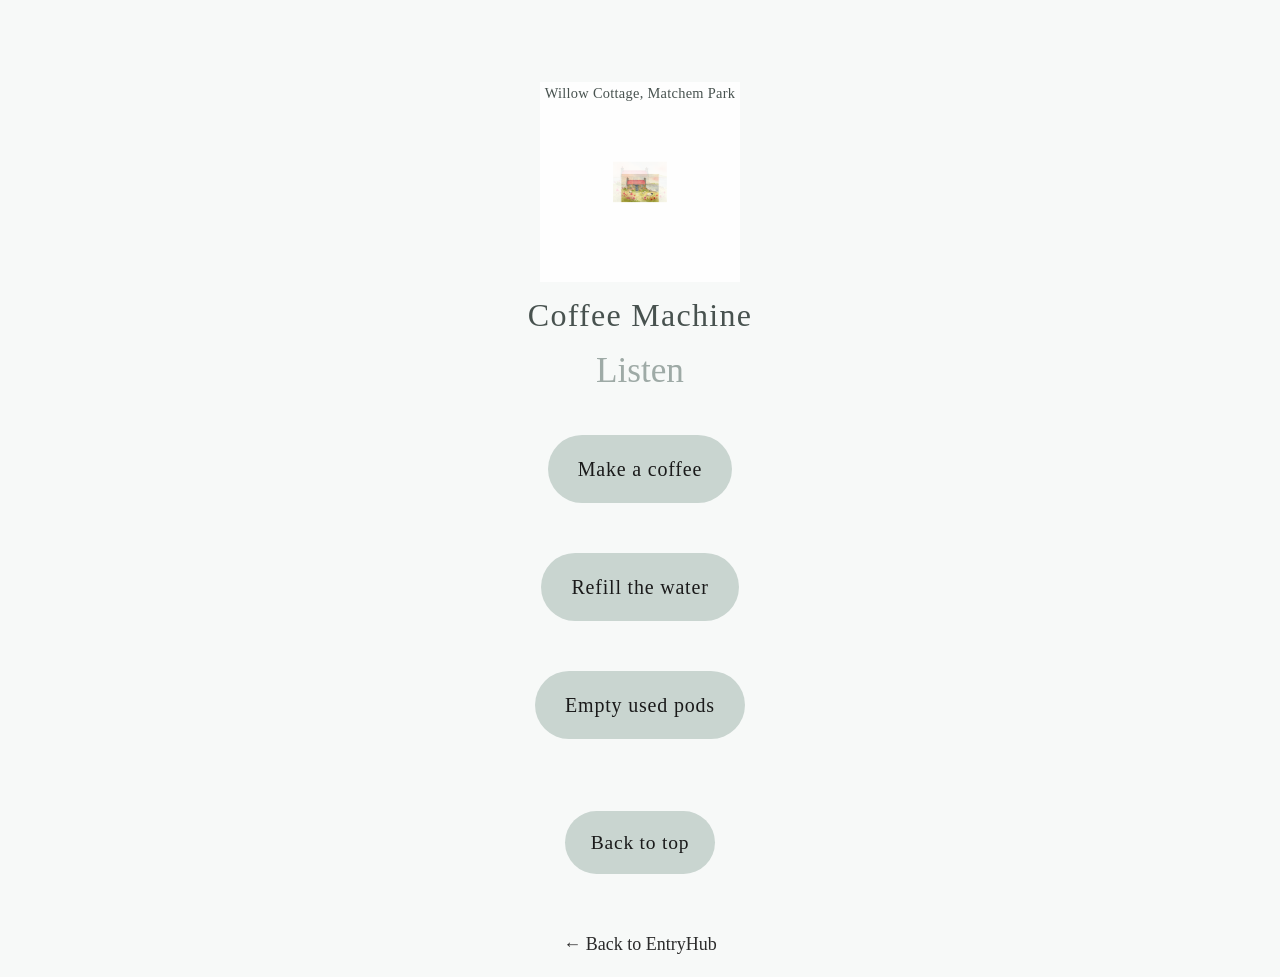
==== docs/index.html @ 883d32c1 "Update header with image and clean up markup Removed redundant image tag and added a new image with " ====
<!doctype html>
<html lang="en-GB">
<head>
  <meta charset="utf-8" />
  <meta name="viewport" content="width=device-width, initial-scale=1" />
  <title>Coffee Machine — Listen</title>
  <link rel="stylesheet" href="style.css?v=29" />
</head>
<body>
  <main class="wrap">

    <header class="hero" style="text-align: center;">

  <p class="place">Willow Cottage, Matchem Park</p>

  <p class="sr-only">
    Willow Cottage, Match-em Park
  </p>

  <!-- 👇 ADD IMAGE HERE -->
  <img src="images/cottage.png" alt="" class="listen-image" />

  <p class="kicker">Coffee Machine</p>
  <h1 class="light-heading">Listen</h1>

</header>

    <div class="chips">

      <div class="chip-item">
        <button type="button" onclick="playSection('coffeeAudio', 'coffeeText', this)">
          Make a coffee
        </button>
        <div id="coffeeText" class="discover-text" hidden>
          <p>
            Let’s take a look together.<br><br>
            Press the power button on the top to turn the machine on.<br>
            When the green light comes on, it’s ready.<br><br>
            Lift the lever at the front and place a coffee pod inside,<br>
            with the flat side facing down.<br><br>
            Lower the lever until it clicks into place.<br>
            Place your cup on the drip tray under the spout.<br><br>
            Then press espresso for a small coffee,<br>
            or lungo for a longer one.<br><br>
            The machine will stop automatically when your coffee is ready.<br>
            You’re all set.<br><br>
            Enjoy your coffee.
          </p>
        </div>
      </div>

      <div class="chip-item">
        <button type="button" onclick="playSection('waterAudio', 'waterText', this)">
          Refill the water
        </button>
        <div id="waterText" class="discover-text" hidden>
          <p>
            Lift the water tank from the back of the machine.<br><br>
            It’s clear plastic, with a handle at the top.<br>
            Fill it with fresh cold water, up to the max line.<br><br>
            Then place it back onto the machine,<br>
            and press it down gently so it sits flat.<br><br>
            Check the green light is on before making a coffee.
          </p>
        </div>
      </div>

      <div class="chip-item">
        <button type="button" onclick="playSection('podsAudio', 'podsText', this)">
          Empty used pods
        </button>
        <div id="podsText" class="discover-text" hidden>
          <p>
            Switch the machine off,<br>
            and allow it to cool down.<br><br>
            Pull out the used pod container from the front.<br>
            It slides out like a small drawer.<br><br>
            Tip the used pods into the bin.<br><br>
            You can rinse the container under the tap if needed,<br>
            then shake off any excess water.<br><br>
            Slide it back into place until it sits flush.<br><br>
            Switch the machine back on,<br>
            and wait for the green light before using it again.
          </p>
        </div>
      </div>

    </div>

    <div class="footer-wrap">
  <button class="quiet-button" onclick="backToTop()">
    Back to top
  </button>

  <a href="index.html" class="back-link">
    ← Back to EntryHub
  </a>

</div>

   </main>

  <audio id="coffeeAudio" src="audio/lets-make-a-coffee.mp3" preload="auto"></audio>
  <audio id="waterAudio" src="audio/refill-water.mp3" preload="auto"></audio>
  <audio id="podsAudio" src="audio/empty-pods.mp3" preload="auto"></audio>

  <script>
    let currentAudio = null;

    function stopCurrentAudio() {
      if (currentAudio) {
        currentAudio.pause();
        currentAudio.currentTime = 0;
        currentAudio.load();
      }
    }

    function hideAllText() {
      document.querySelectorAll('.discover-text').forEach(section => {
        section.hidden = true;
      });
    }

    function clearSelected() {
      document.querySelectorAll('.chips button').forEach(item => {
        item.classList.remove('selected');
      });
    }

    function playSection(audioId, textId, button = null) {
      stopCurrentAudio();
      hideAllText();
      clearSelected();

      const nextAudio = document.getElementById(audioId);
      const textBlock = document.getElementById(textId);

      if (textBlock) {
        textBlock.hidden = false;
      }

      if (button) {
        button.classList.add('selected');
      }

      if (!nextAudio) return;

      currentAudio = nextAudio;
      currentAudio.currentTime = 0;
      currentAudio.play().catch(() => {});
    }

    function backToTop() {
      stopCurrentAudio();
      hideAllText();
      clearSelected();
      window.scrollTo({ top: 0, behavior: 'smooth' });
    }
  </script>

</body>
</html>
---- docs/style.css ----
:root {
  --bg: #F7F9F8;
  --ink: #1a1a1a;
  --muted: #6f7c78;
  --muted-deep: #3f4a47;
  --muted-soft: #9aa6a2;

  --button-bg: #c9d5d0;
  --button-active: #AEBDB7;
  --panel-bg: #f7f9f8;
}

/* ---------------------------------
   Base
--------------------------------- */

body {
  margin: 0;
  min-height: 100vh;
  font-family: Georgia, serif;
  font-size: 18px;
  line-height: 1.6;
  background: var(--bg);
  color: #2b2b2b;
  display: flex;
  flex-direction: column;
  align-items: center;
  justify-content: flex-start;
  padding-top: 50px;
  text-align: center;
}

.wrap {
  max-width: 860px;
  margin: 0 auto;
  padding: 18px 16px;
}

/* ---------------------------------
   Layout / alignment
--------------------------------- */

.hero,
.tasks,
.footer-wrap,
.browse-label,
.center-button {
  text-align: center;
}

.center-button {
  margin-top: 2rem;
}

.footer-wrap {
  margin-top: 32px;
  text-align: center;
}

.footer-wrap .back-link {
  display: block;
  margin-top: 32px;
}

.listen-image {
  display: block;
  max-width: 140px;
  width: 100%;
  height: auto;
  margin: 0.8rem auto 1.2rem;
  opacity: 0.85;
}

.hero {
  background: url("images/cottage.png") no-repeat center top;
  background-size: 200px;
  opacity: 0.95;
}

/* ---------------------------------
   Navigation
--------------------------------- */

.back-link,
.back-link:visited {
  color: #2b2b2b;
  text-decoration: none;
  border-bottom: none;
}

.back-button {
  display: inline-block;
  margin-bottom: 16px;
  font-size: 0.95rem;
}

/* ---------------------------------
   Typography
--------------------------------- */

.place {
  margin-bottom: 0.8rem;
  font-size: 0.9rem;
  letter-spacing: 0.02em;
  text-align: center;
  color: var(--muted-deep);
}

.kicker {
  margin-bottom: 0.1rem;
  font-size: 2rem;
  letter-spacing: 0.04em;
  text-align: center;
  color: var(--muted-deep);
}

.hero h1 {
  margin-bottom: 10px;
  font-size: 2.2rem;
  font-weight: normal;
}

h2 {
  margin-top: 20px;
  margin-bottom: 6px;
  font-size: 1.6rem;
  font-weight: 500;
}

.light-heading {
  margin-top: 0;
  margin-bottom: 1.2rem;
  font-size: 1.5rem;
  font-weight: 400;
  text-align: center;
  color: var(--muted-soft);
}

.intro {
  margin-bottom: 1.5rem;
  font-size: 0.8rem;
  text-align: center;
  color: var(--muted);
}

.powered-by {
  margin-top: 30px;
  font-size: 0.9rem;
  font-weight: normal;
  text-align: center;
  color: var(--muted);
}

/* ---------------------------------
   Buttons
--------------------------------- */

.quiet-button {
  display: inline-block;
  margin: 12px 0 24px;
  padding: 16px 26px;
  border: none;
  border-radius: 999px;

  background: var(--button-bg);
  color: var(--ink);

  font: inherit;
  font-size: 1.22rem;
  letter-spacing: 0.04em;
  cursor: pointer;

  transition: transform 0.08s ease, background 0.08s ease;
}

.hero .quiet-button {
  font-size: 1.05rem;
}

.quiet-button:active {
  background: var(--button-active);
  transform: scale(0.98);
}

.quiet-button:focus {
  outline: 2px solid #7a8f88;
  outline-offset: 2px;
}

.quiet-button,
.chips button {
  transition: transform 0.08s ease, background 0.08s ease;
  -webkit-tap-highlight-color: transparent;
}

.quiet-button:active,
.chips button:active {
  background: #AEBDB7;
  transform: scale(0.98);
}

/* ---------------------------------
   Browse chips
--------------------------------- */

.chips {
  display: flex;
  flex-direction: column;
  align-items: center;
  gap: 14px;
  margin: 1.7rem 0;
}

.chip-item {
  margin-bottom: 1rem;
  text-align: center;
}

.chips button {
  margin: 8px 6px 12px;
  padding: 18px 30px;
  border: none;
  border-radius: 999px;

  background: var(--button-bg);
  color: var(--ink);

  font: inherit;
  font-size: 1.25rem;
  letter-spacing: 0.04em;
  cursor: pointer;

  transition: transform 0.08s ease, background 0.08s ease;
}

.chips button:active {
  background: var(--button-active);
  transform: scale(0.97);
}

.chips button:focus {
  outline: 2px solid #7a8f88;
  outline-offset: 2px;
}

.chips button.selected {
  background: #AEBDB7;
  border: 1px solid #9EAEA8;
}

/* ---------------------------------
   Content panels
--------------------------------- */

.discover-text {
  margin-top: 1rem;
  padding: 1rem 1.25rem;
  border-radius: 16px;
  background: var(--panel-bg);
  text-align: left;
}

.discover-text p {
  margin: 0;
}

/* ---------------------------------
   Accessibility
--------------------------------- */

.sr-only {
  position: absolute !important;
  width: 1px !important;
  height: 1px !important;
  padding: 0 !important;
  margin: -1px !important;
  overflow: hidden !important;
  clip: rect(0, 0, 0, 0) !important;
  clip-path: inset(50%) !important;
  white-space: nowrap !important;
  border: 0 !important;
}

/* ---------------------------------
   Mobile phone screen
--------------------------------- */

@media (max-width: 600px) {
  body {
    font-size: 28px;
  }

  .wrap {
    padding-top: 10px;
    padding-left: 0.6px;
    padding-right: 0.6px;
  }

  .hero h1 {
    font-size: 2.5rem;
  }

  .kicker {
    font-size: 2.1rem;
  }

  .intro {
    font-size: 1rem;
  }

  h2 {
    margin-top: 20px;
    margin-bottom: 6px;
    font-size: 1.6rem;
  }

  .quiet-button {
    margin: 8px 0 18px;
    padding: 18px 30px;
    font-size: 1.25rem;
  }

  .light-heading {
    margin-bottom: 1rem;
    font-size: 1.3rem;
    color: #8a9692;
  }
}
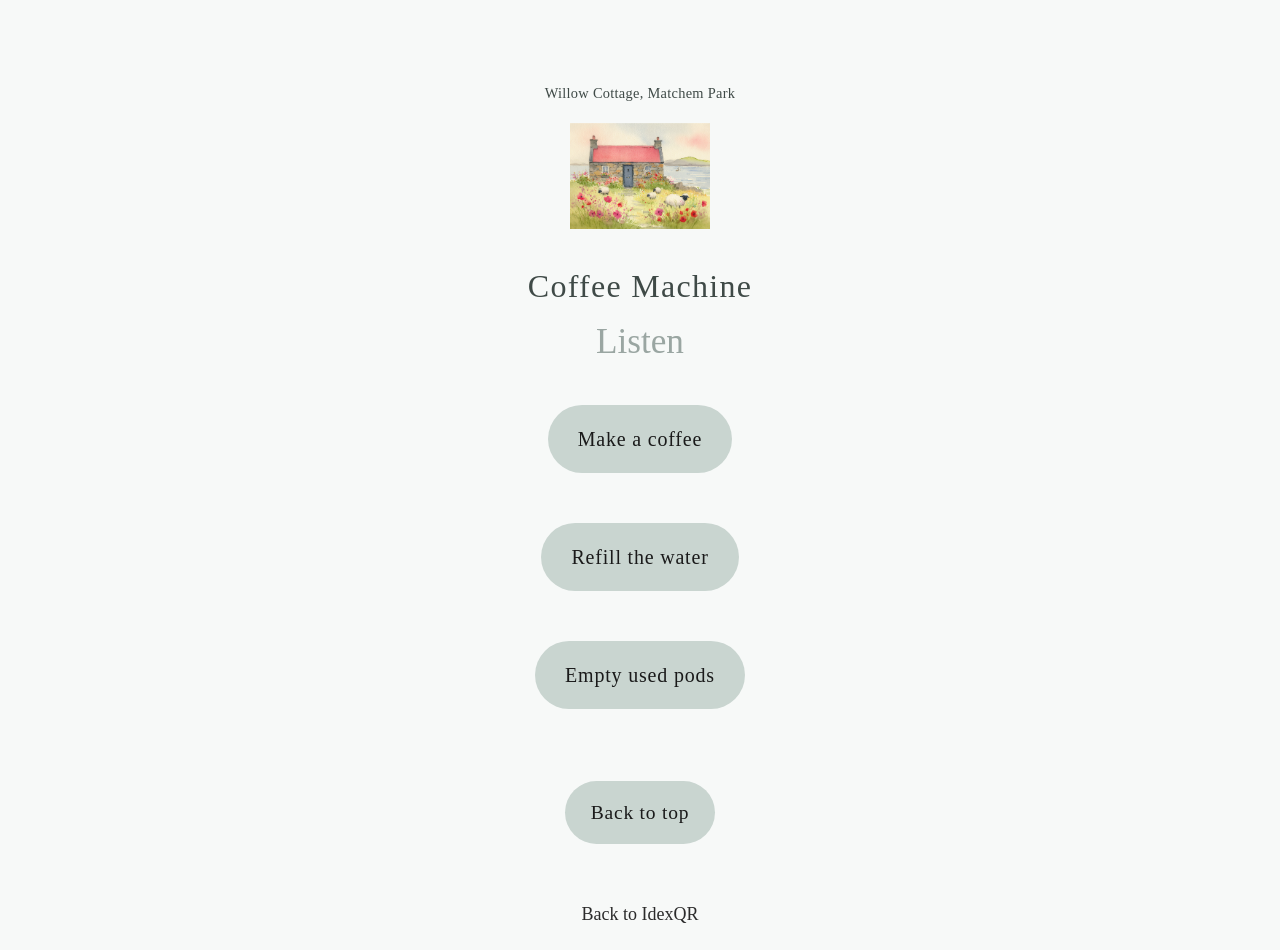
==== commit 459cf76d: "Update back link to point to IdexQR" ====
--- a/docs/index.html
+++ b/docs/index.html
@@ -92,9 +92,9 @@
     Back to top
   </button>
 
-  <a href="index.html" class="back-link">
-    ← Back to EntryHub
-  </a>
+  <a href="https://qr-entryhub.com/idexqr/" class="back-link">
+  Back to IdexQR
+</a>
 
 </div>
 
--- a/docs/style.css
+++ b/docs/style.css
@@ -67,14 +67,8 @@
   max-width: 140px;
   width: 100%;
   height: auto;
-  margin: 0.8rem auto 1.2rem;
-  opacity: 0.85;
-}
-
-.hero {
-  background: url("images/cottage.png") no-repeat center top;
-  background-size: 200px;
-  opacity: 0.95;
+  margin: 1.1rem auto 1.2rem;
+  opacity: 0.9;
 }
 
 /* ---------------------------------
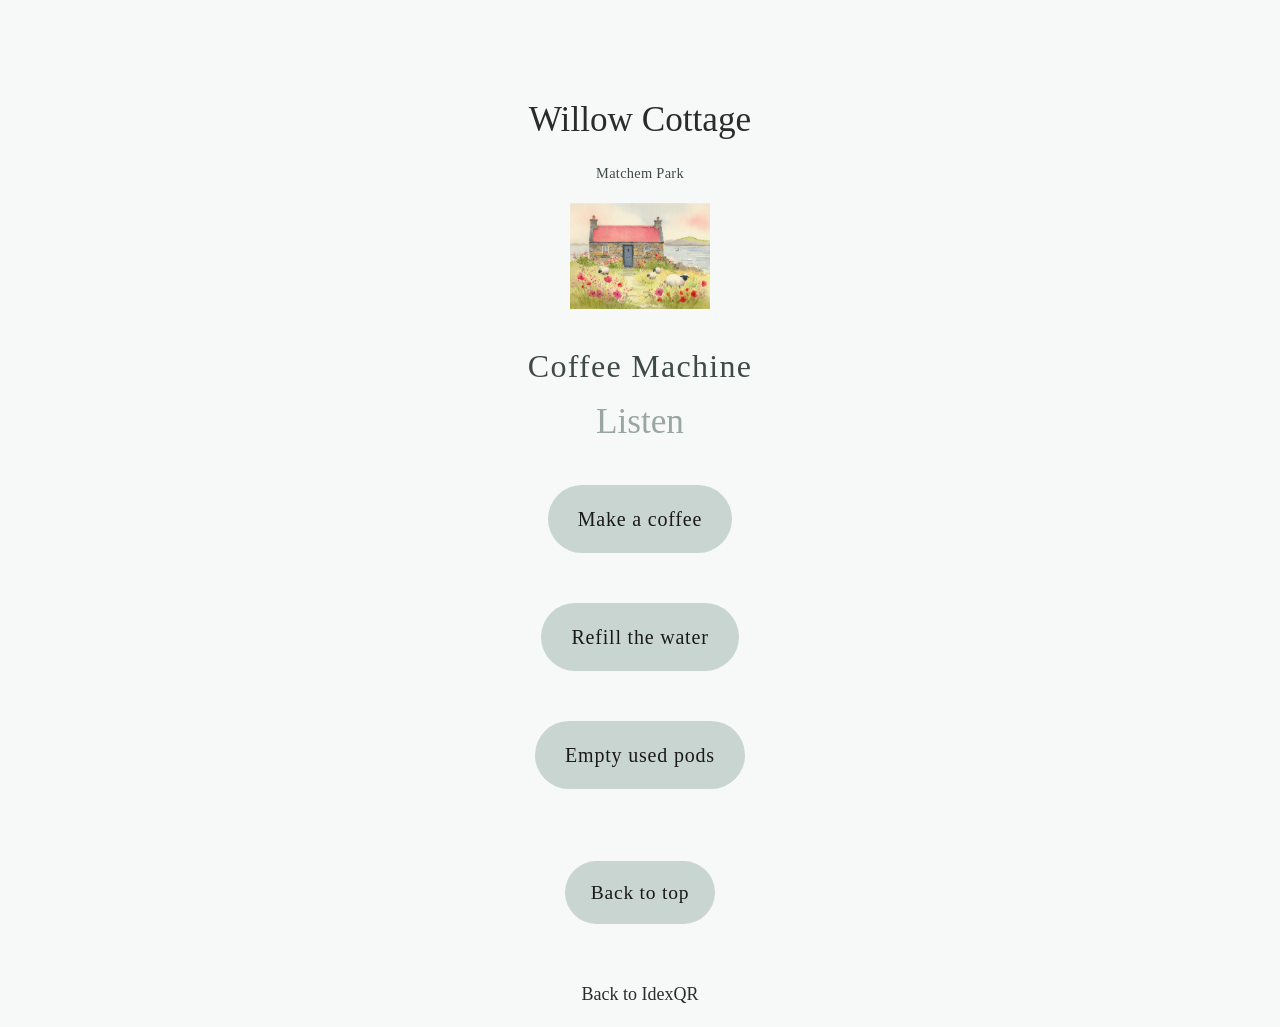
==== commit 4166247c: "Update index.html" ====
--- a/docs/index.html
+++ b/docs/index.html
@@ -9,13 +9,22 @@
 <body>
   <main class="wrap">
 
-    <header class="hero" style="text-align: center;">
+  <section aria-labelledby="page-title">
+    <h1 id="page-title" class="sr-only">
+      Willow Cottage guide
+    </h1>
 
-  <p class="place">Willow Cottage, Matchem Park</p>
+    <p class="sr-only">
+  Willow Cottage, Match-em Park.
+  A quiet place to listen and explore. Tap a button and I’ll guide you.
+</p>
+  </section>
 
-  <p class="sr-only">
-    Willow Cottage, Match-em Park
-  </p>
+  <header class="hero" style="text-align: center;">
+
+    <h1 aria-hidden="true">Willow Cottage</h1>
+
+    <p class="place" aria-hidden="true">Matchem Park</p>
 
   <!-- 👇 ADD IMAGE HERE -->
   <img src="images/cottage.png" alt="" class="listen-image" />
@@ -92,7 +101,7 @@
     Back to top
   </button>
 
-  <a href="https://qr-entryhub.com/idexqr/" class="back-link">
+  <a href="https://idexqr.com" class="back-link">
   Back to IdexQR
 </a>
 
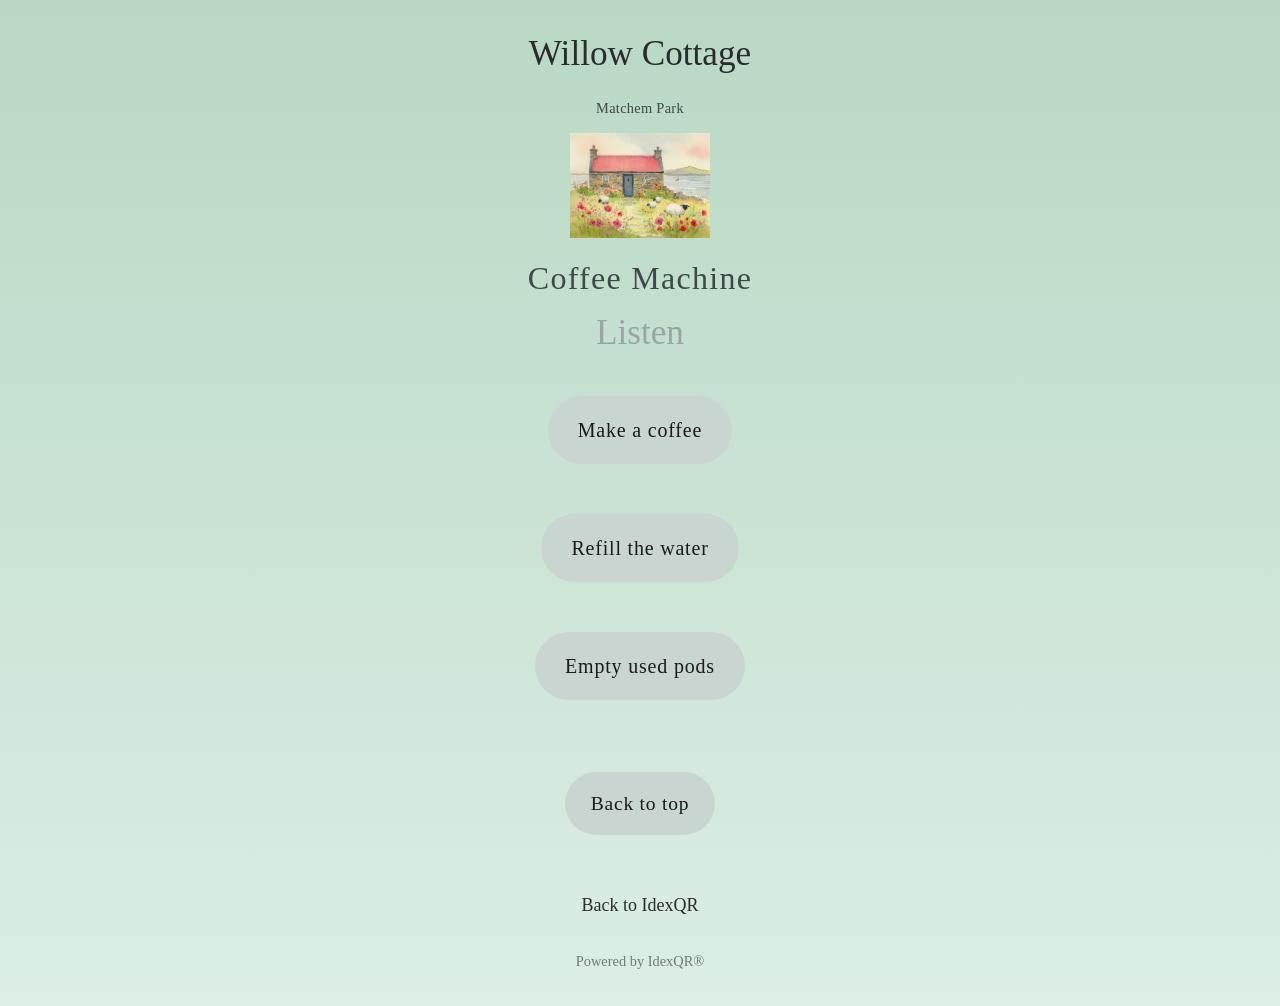
==== commit c12d9fc0: "Update index.html" ====
--- a/docs/index.html
+++ b/docs/index.html
@@ -105,6 +105,10 @@
   Back to IdexQR
 </a>
 
+ <footer>
+    <p class="powered-by">Powered by IdexQR®</p>
+</footer>
+  
 </div>
 
    </main>
--- a/docs/style.css
+++ b/docs/style.css
@@ -1,5 +1,5 @@
 :root {
-  --bg: #F7F9F8;
+  --bg: linear-gradient(180deg, #b8d8c4 0%, #dceee5 100%);
   --ink: #1a1a1a;
   --muted: #6f7c78;
   --muted-deep: #3f4a47;
@@ -26,14 +26,14 @@
   flex-direction: column;
   align-items: center;
   justify-content: flex-start;
-  padding-top: 50px;
+  padding-top: 14px;
   text-align: center;
 }
 
 .wrap {
   max-width: 860px;
   margin: 0 auto;
-  padding: 18px 16px;
+  padding: 12px 16px 18px;
 }
 
 /* ---------------------------------
@@ -67,7 +67,7 @@
   max-width: 140px;
   width: 100%;
   height: auto;
-  margin: 1.1rem auto 1.2rem;
+  margin: 0.5rem auto 0.9rem;
   opacity: 0.9;
 }
 
@@ -101,7 +101,8 @@
 }
 
 .kicker {
-  margin-bottom: 0.1rem;
+  margin-top: 0;
+  margin-bottom: 0.05rem;
   font-size: 2rem;
   letter-spacing: 0.04em;
   text-align: center;
@@ -109,6 +110,7 @@
 }
 
 .hero h1 {
+  margin-top: 0;
   margin-bottom: 10px;
   font-size: 2.2rem;
   font-weight: normal;
@@ -281,42 +283,24 @@
 
 @media (max-width: 600px) {
   body {
-    font-size: 28px;
+    font-size: 19px;
+    padding-top: 10px;
   }
 
   .wrap {
-    padding-top: 10px;
-    padding-left: 0.6px;
-    padding-right: 0.6px;
+    padding-top: 6px;
+    padding-left: 6px;
+    padding-right: 6px;
   }
 
-  .hero h1 {
-    font-size: 2.5rem;
+  .listen-image {
+    margin: 0.35rem auto 0.7rem;
+    max-width: 130px;
   }
 
-  .kicker {
-    font-size: 2.1rem;
+  .quiet-button {
+    margin: 6px 0 14px;
+    padding: 16px 28px;
+    font-size: 1.2rem;
   }
-
-  .intro {
-    font-size: 1rem;
-  }
-
-  h2 {
-    margin-top: 20px;
-    margin-bottom: 6px;
-    font-size: 1.6rem;
-  }
-
-  .quiet-button {
-    margin: 8px 0 18px;
-    padding: 18px 30px;
-    font-size: 1.25rem;
-  }
-
-  .light-heading {
-    margin-bottom: 1rem;
-    font-size: 1.3rem;
-    color: #8a9692;
-  }
-}
+}
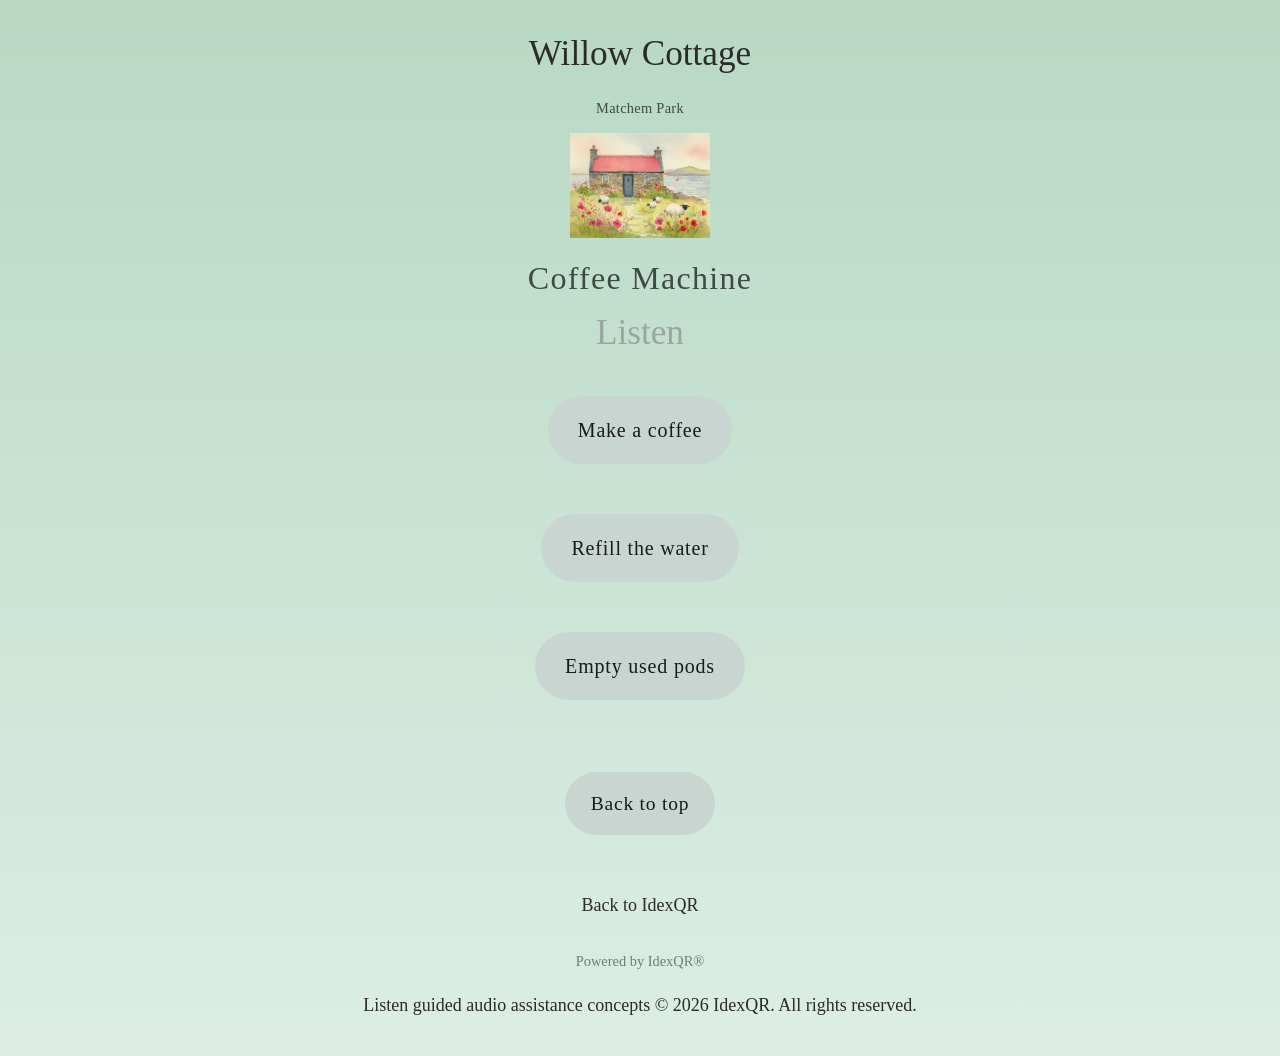
==== commit 034fd84c: "Update index.html" ====
--- a/docs/index.html
+++ b/docs/index.html
@@ -55,6 +55,9 @@
             You’re all set.<br><br>
             Enjoy your coffee.
           </p>
+          <button class="stop-audio-button" type="button" onclick="stopCurrentAudio()">
+          Stop audio
+          </button>
         </div>
       </div>
 
@@ -71,6 +74,9 @@
             and press it down gently so it sits flat.<br><br>
             Check the green light is on before making a coffee.
           </p>
+          <button class="stop-audio-button" type="button" onclick="stopCurrentAudio()">
+          Stop audio
+         </button>
         </div>
       </div>
 
@@ -91,6 +97,9 @@
             Switch the machine back on,<br>
             and wait for the green light before using it again.
           </p>
+          <button class="stop-audio-button" type="button" onclick="stopCurrentAudio()">
+          Stop audio
+          </button>
         </div>
       </div>
 
@@ -107,6 +116,9 @@
 
  <footer>
     <p class="powered-by">Powered by IdexQR®</p>
+   <p class="footer-sub">
+  Listen guided audio assistance concepts © 2026 IdexQR. All rights reserved.
+</p>
 </footer>
   
 </div>
--- a/docs/style.css
+++ b/docs/style.css
@@ -88,6 +88,40 @@
   font-size: 0.95rem;
 }
 
+.stop-audio-button {
+  display: block;
+  margin: 22px auto 4px;
+  padding: 10px 18px;
+  border: none;
+  border-radius: 999px;
+  background: transparent;
+  color: #0f52ba;
+  font: inherit;
+  font-size: 0.95rem;
+  letter-spacing: 0.03em;
+  cursor: pointer;
+  text-align: center;
+}
+
+.chips .stop-audio-button {
+  display: block;
+  margin: 22px auto 4px;
+  padding: 10px 20px;
+  border: 1px solid rgba(15, 82, 186, 0.45);
+  border-radius: 999px;
+
+  background: rgba(15, 82, 186, 0.08);
+  color: #0f52ba;
+
+  font: inherit;
+  font-size: 0.95rem;
+  letter-spacing: 0.03em;
+  cursor: pointer;
+
+  min-width: 130px;
+  text-align: center;
+}
+
 /* ---------------------------------
    Typography
 --------------------------------- */
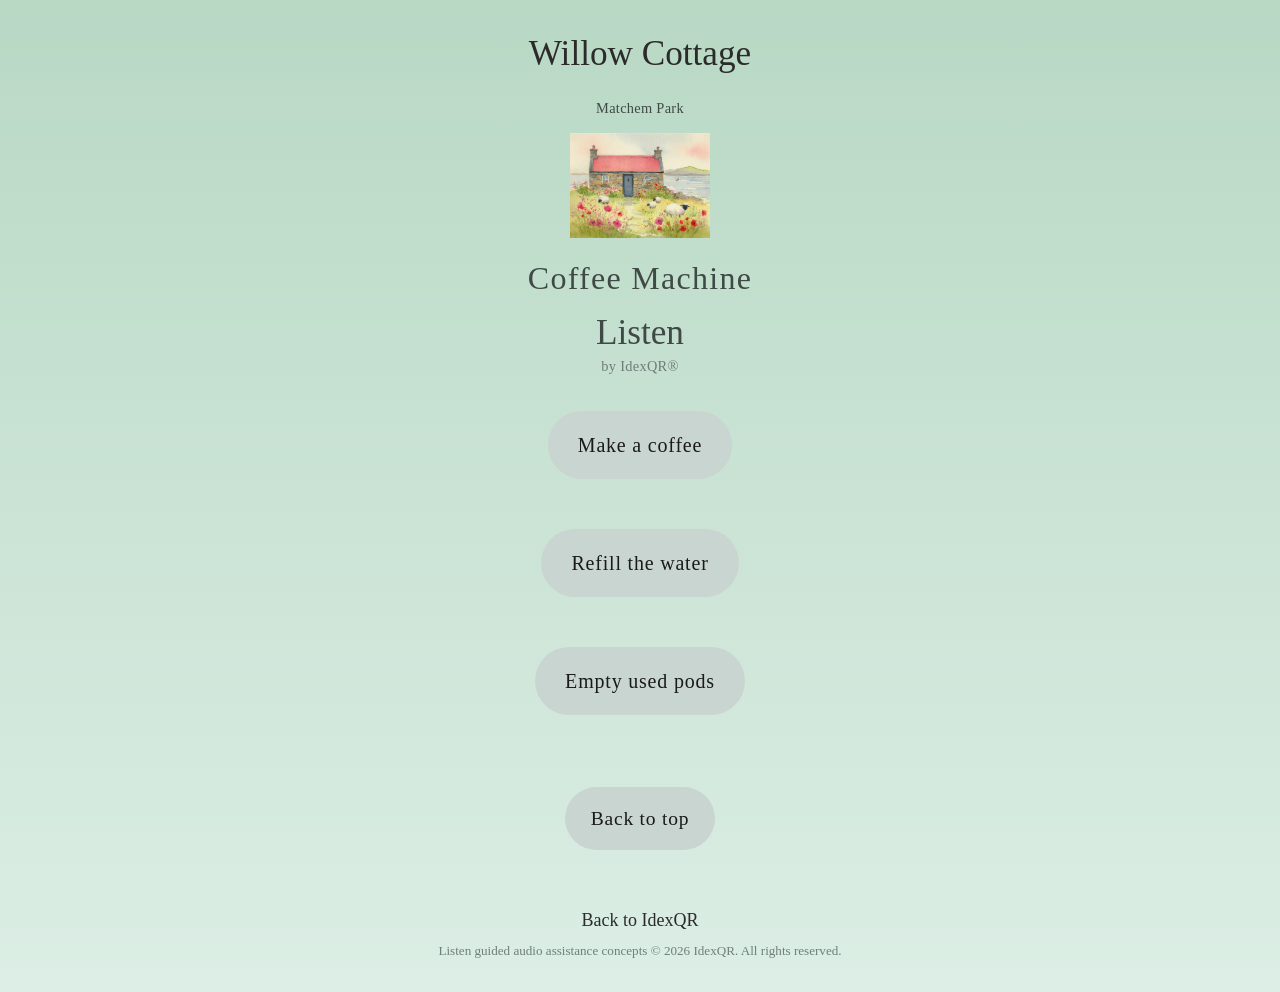
==== commit e68f8de0: "Introduce Listen endorsed identity" ====
--- a/docs/index.html
+++ b/docs/index.html
@@ -31,6 +31,7 @@
 
   <p class="kicker">Coffee Machine</p>
   <h1 class="light-heading">Listen</h1>
+  <p class="family-endorsement">by IdexQR®</p>
 
 </header>
 
@@ -115,7 +116,6 @@
 </a>
 
  <footer>
-    <p class="powered-by">Powered by IdexQR®</p>
    <p class="footer-sub">
   Listen guided audio assistance concepts © 2026 IdexQR. All rights reserved.
 </p>
--- a/docs/style.css
+++ b/docs/style.css
@@ -13,6 +13,13 @@
 /* ---------------------------------
    Base
 --------------------------------- */
+.footer-sub {
+  margin-top: 0.35rem;
+  font-size: 0.82rem;
+  color: rgba(70, 84, 78, 0.72);
+  text-align: center;
+  line-height: 1.5;
+}
 
 body {
   margin: 0;
@@ -163,7 +170,16 @@
   font-size: 1.5rem;
   font-weight: 400;
   text-align: center;
-  color: var(--muted-soft);
+  color: var(--muted-deep);
+}
+
+.family-endorsement {
+  margin: -0.95rem 0 1.2rem;
+  font-size: 0.9rem;
+  line-height: 1.4;
+  letter-spacing: 0.02em;
+  text-align: center;
+  color: var(--muted);
 }
 
 .intro {
